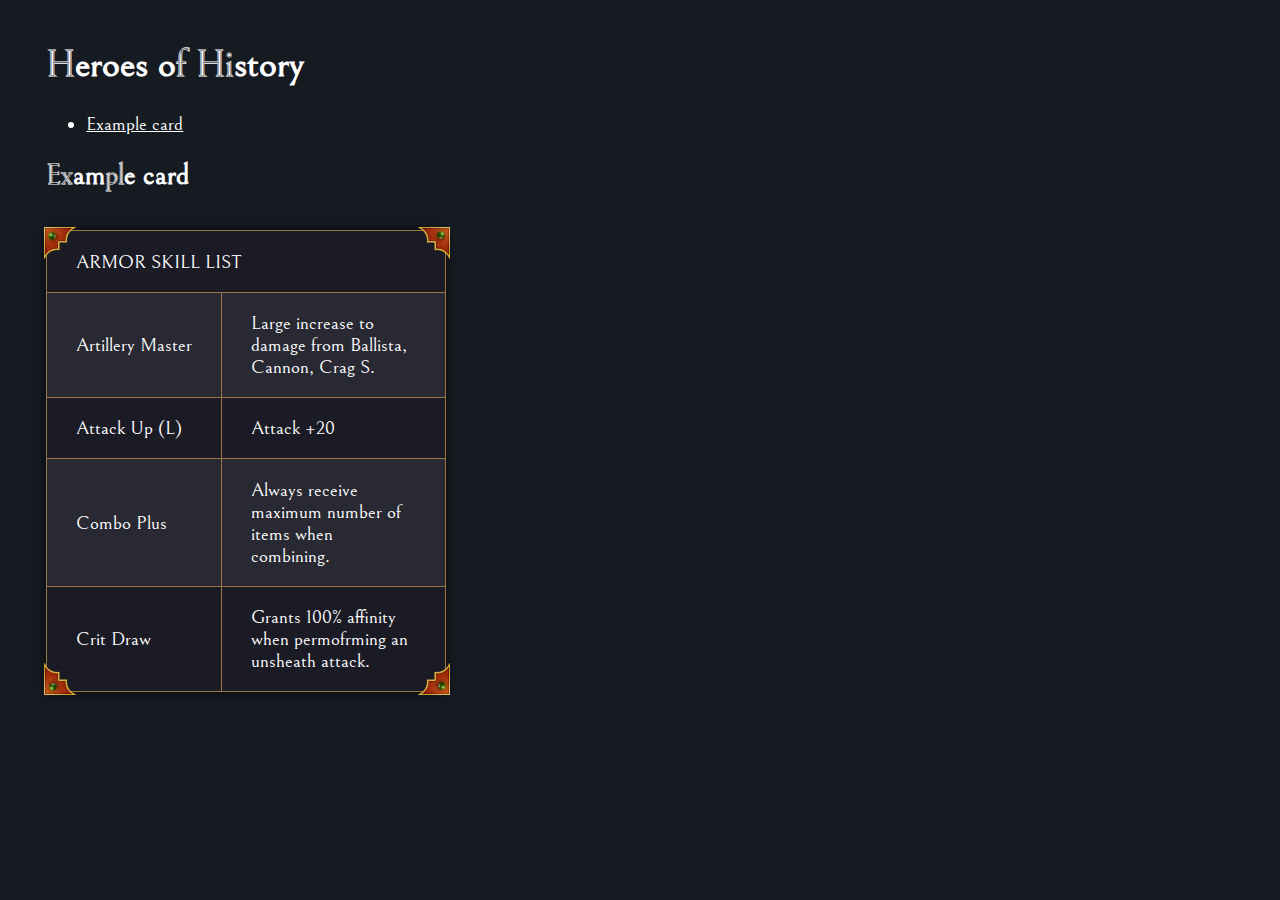
==== index.html @ 1c78c393 "wip" ====
<!doctype html>

<html lang="en">
<head>
  <meta charset="utf-8">
  <meta name="viewport" content="width=device-width, initial-scale=1">

  <title>Heroes of History</title>
  <meta name="description" content="An autonomous evolutionary trading card game">
  <meta name="author" content="SitePoint">

  <meta property="og:title" content="Heroes of History">
  <meta property="og:type" content="website">
  <meta property="og:url" content="https://www.sitepoint.com/a-basic-html5-template/">
  <meta property="og:description" content="An autonomous evolutionary trading card game">
  <meta property="og:image" content="image.png">

  <link rel="icon" href="/favicon.ico">
  <link rel="icon" href="/favicon.svg" type="image/svg+xml">
  <link rel="apple-touch-icon" href="/apple-touch-icon.png">

  <link rel="stylesheet" href="css/styles.css?v=1.0">
  <style>
      @import url('https://fonts.googleapis.com/css?family=Bellefair');

    body {
    padding: 0.5em 2em;
    font-family: "Bellefair", serif;
    font-size: 1.2em;
    color: #fff;
    background-color: #161B22;
    }

    a{
        color: #fff
    }

    p { max-width: 47%; }

    table {
    position: relative;
    margin: 2em 0;
    width: 100%;
    max-width: 400px;
    color: #fff;
    text-align: left;
    border-collapse: collapse;
    background-color: rgba(45,45,55, 0.8); 
    box-shadow: 0 0 10px rgba(0,0,0,0.8);
    }

    th, td { 
    padding: 1em 1.5em; 
    font-weight: normal;
    border: 1px solid #974;
    }

    thead { text-transform: uppercase; }
    th { white-space: nowrap; }
    td { width: 100%; }

    tbody tr:first-child * { 
    border-top: 0; /* fixes that border */
    }

    thead tr,
    tr:nth-child(even) {
    background-color: rgba(24,24,34,0.8);
    }

    /* them gribblies */
    thead:before,
    thead:after,
    tbody:before,
    tbody:after {
    content: "";
    position: absolute;
    top: -3px; left: -3px;
    display: block;
    width: 32px; 
    height: 32px;
    background: url(gribblies.png) 0 0 no-repeat;
    background-size: 100%;
    }

    thead:after {
    right: -4px;
    left: auto;
    transform: rotate(90deg);
    }

    tbody:before {
    top: auto;
    bottom: -3px;
    transform: rotate(-90deg);
    }

    tbody:after {
    top: auto;
    left: auto;
    bottom: -3px;
    right: -4px;
    transform: rotate(-180deg);
    }
</style>

</head>

<body>

    <h1>
        Heroes of History
    </h1>

    <nav>
        <ul>
            <li><a href="#example-cards">Example card</a></li>
        </ul>
    </nav>

    <h2 id="example-card">
        Example card
    </h2>

<table>
  <thead>
    <tr>
      <th colspan="2">Armor Skill List</th>   
    </tr>
  </thead>
  <tbody>
    <tr>
      <th>Artillery Master</th>
      <td>Large increase to damage from Ballista, Cannon, Crag S.</td>
    </tr>
    <tr>
      <th>Attack Up (L)</th>
      <td>Attack +20</td>
    </tr>
    <tr>
      <th>Combo Plus</th>
      <td>Always receive maximum number of items when combining.</td>
    </tr>
    <tr>
      <th>Crit Draw</th>
      <td>Grants 100% affinity when permofrming an unsheath attack.</td>
    </tr>
  </tbody>
</table>
</body>
</html>
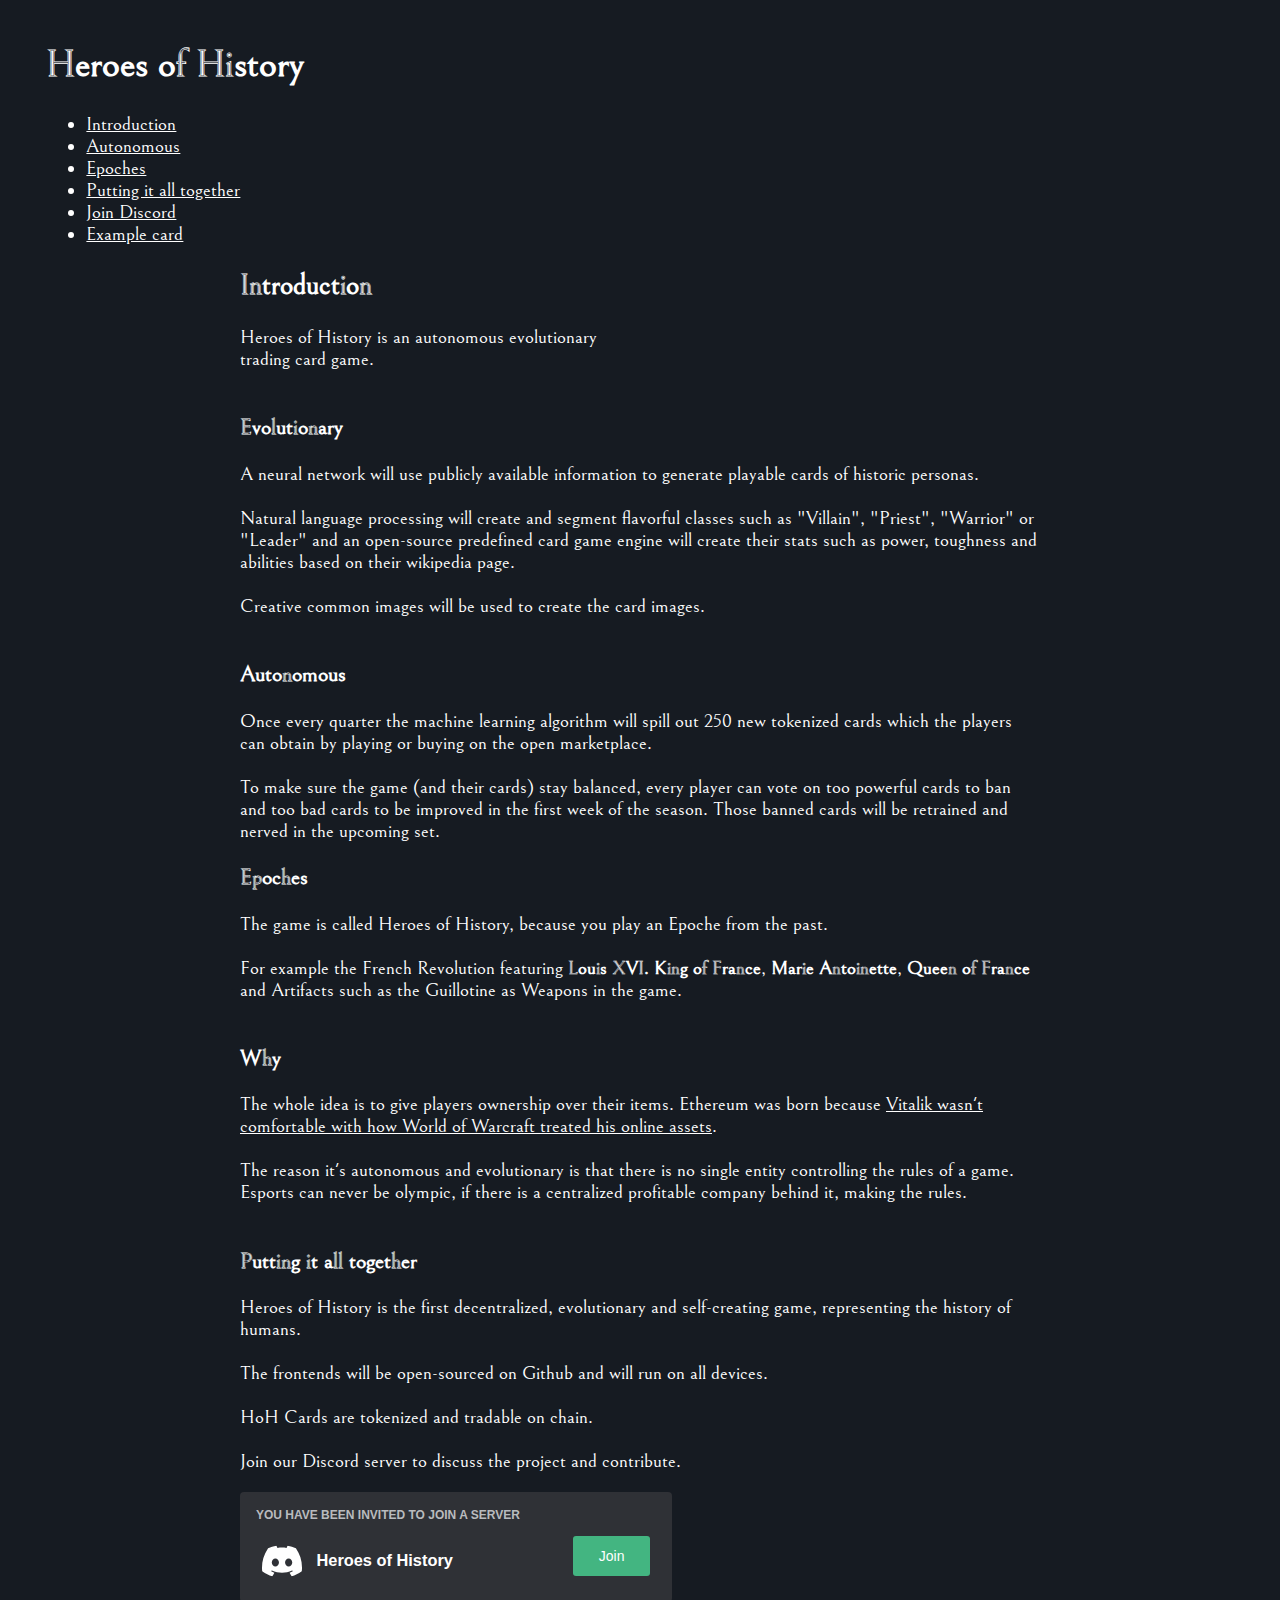
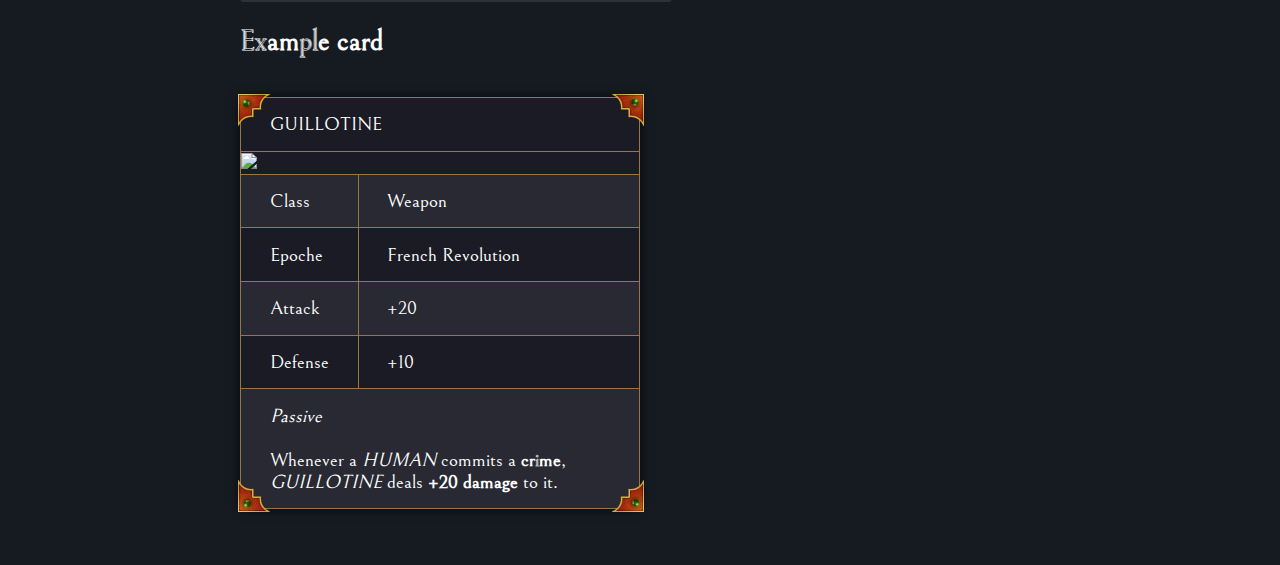
==== commit 508f16c9: "wip" ====
--- a/index.html
+++ b/index.html
@@ -1,152 +1,378 @@
-<!doctype html>
+<!DOCTYPE html>
 
 <html lang="en">
+
 <head>
-  <meta charset="utf-8">
-  <meta name="viewport" content="width=device-width, initial-scale=1">
-
-  <title>Heroes of History</title>
-  <meta name="description" content="An autonomous evolutionary trading card game">
-  <meta name="author" content="SitePoint">
-
-  <meta property="og:title" content="Heroes of History">
-  <meta property="og:type" content="website">
-  <meta property="og:url" content="https://www.sitepoint.com/a-basic-html5-template/">
-  <meta property="og:description" content="An autonomous evolutionary trading card game">
-  <meta property="og:image" content="image.png">
-
-  <link rel="icon" href="/favicon.ico">
-  <link rel="icon" href="/favicon.svg" type="image/svg+xml">
-  <link rel="apple-touch-icon" href="/apple-touch-icon.png">
-
-  <link rel="stylesheet" href="css/styles.css?v=1.0">
-  <style>
-      @import url('https://fonts.googleapis.com/css?family=Bellefair');
-
-    body {
-    padding: 0.5em 2em;
-    font-family: "Bellefair", serif;
-    font-size: 1.2em;
-    color: #fff;
-    background-color: #161B22;
-    }
-
-    a{
-        color: #fff
-    }
-
-    p { max-width: 47%; }
-
-    table {
-    position: relative;
-    margin: 2em 0;
-    width: 100%;
-    max-width: 400px;
-    color: #fff;
-    text-align: left;
-    border-collapse: collapse;
-    background-color: rgba(45,45,55, 0.8); 
-    box-shadow: 0 0 10px rgba(0,0,0,0.8);
-    }
-
-    th, td { 
-    padding: 1em 1.5em; 
-    font-weight: normal;
-    border: 1px solid #974;
-    }
-
-    thead { text-transform: uppercase; }
-    th { white-space: nowrap; }
-    td { width: 100%; }
-
-    tbody tr:first-child * { 
-    border-top: 0; /* fixes that border */
-    }
-
-    thead tr,
-    tr:nth-child(even) {
-    background-color: rgba(24,24,34,0.8);
-    }
-
-    /* them gribblies */
-    thead:before,
-    thead:after,
-    tbody:before,
-    tbody:after {
-    content: "";
-    position: absolute;
-    top: -3px; left: -3px;
-    display: block;
-    width: 32px; 
-    height: 32px;
-    background: url(gribblies.png) 0 0 no-repeat;
-    background-size: 100%;
-    }
-
-    thead:after {
-    right: -4px;
-    left: auto;
-    transform: rotate(90deg);
-    }
-
-    tbody:before {
-    top: auto;
-    bottom: -3px;
-    transform: rotate(-90deg);
-    }
-
-    tbody:after {
-    top: auto;
-    left: auto;
-    bottom: -3px;
-    right: -4px;
-    transform: rotate(-180deg);
-    }
-</style>
-
+    <meta charset="utf-8" />
+    <meta name="viewport" content="width=device-width, initial-scale=1" />
+
+    <title>Heroes of History</title>
+    <meta name="description" content="An autonomous evolutionary trading card game" />
+    <meta name="author" content="SitePoint" />
+
+    <meta property="og:title" content="Heroes of History" />
+    <meta property="og:type" content="website" />
+    <meta property="og:url" content="https://www.sitepoint.com/a-basic-html5-template/" />
+    <meta property="og:description" content="An autonomous evolutionary trading card game" />
+    <meta property="og:image" content="image.png" />
+
+    <link rel="icon" href="/favicon.ico" />
+    <link rel="icon" href="/favicon.svg" type="image/svg+xml" />
+    <link rel="apple-touch-icon" href="/apple-touch-icon.png" />
+
+    <link rel="stylesheet" href="css/styles.css?v=1.0" />
+    <style>
+        @import url("https://fonts.googleapis.com/css?family=Bellefair");
+
+        body {
+            padding: 0.5em 2em;
+            font-family: "Bellefair", serif;
+            font-size: 1.2em;
+            color: #fff;
+            background-color: #161b22;
+        }
+
+        a {
+            color: #fff;
+        }
+
+        p {
+            max-width: 47%;
+        }
+
+        table {
+            position: relative;
+            margin: 2em 0;
+            width: 100%;
+            max-width: 400px;
+            color: #fff;
+            text-align: left;
+            border-collapse: collapse;
+            background-color: rgba(45, 45, 55, 0.8);
+            box-shadow: 0 0 10px rgba(0, 0, 0, 0.8);
+        }
+
+        main {
+            margin: 0 auto;
+            max-width: 800px;
+        }
+
+        th,
+        td {
+            padding: 0.8em 1.5em;
+            font-weight: normal;
+            border: 1px solid #974;
+        }
+
+        thead {
+            text-transform: uppercase;
+        }
+
+        th {
+            white-space: nowrap;
+        }
+
+        td {
+            width: 100%;
+        }
+
+        tbody tr:first-child * {
+            border-top: 0;
+        }
+
+        thead tr,
+        tr:nth-child(even) {
+            background-color: rgba(24, 24, 34, 0.8);
+        }
+
+        thead:before,
+        thead:after,
+        tbody:before,
+        tbody:after {
+            content: "";
+            position: absolute;
+            top: -3px;
+            left: -3px;
+            display: block;
+            width: 32px;
+            height: 32px;
+            background: url(gribblies.png) 0 0 no-repeat;
+            background-size: 100%;
+        }
+
+        thead:after {
+            right: -4px;
+            left: auto;
+            transform: rotate(90deg);
+        }
+
+        tbody:before {
+            top: auto;
+            bottom: -3px;
+            transform: rotate(-90deg);
+        }
+
+        tbody:after {
+            top: auto;
+            left: auto;
+            bottom: -3px;
+            right: -4px;
+            transform: rotate(-180deg);
+        }
+
+        .discord-invite {
+            background-color: rgb(47, 49, 54);
+            border-radius: 4px;
+            box-sizing: border-box;
+            height: 110px;
+            padding: 16px;
+            width: 432px;
+            font-family: Whitney, Helvetica Neue, Helvetica, Arial, sans-serif;
+            font-size: 14px;
+        }
+
+        .discord-invite-text {
+            block-size: 16px;
+            font-size: 12px;
+            height: 16px;
+            margin-bottom: 12px;
+            margin-top: 0px;
+            text-transform: uppercase;
+            color: rgb(185, 187, 190);
+        }
+
+        .discord-invite-body {
+            display: flex;
+            justify-content: center;
+            width: 400px;
+        }
+
+        .discord-invite-details {
+            block-size: 50px;
+            display: flex;
+            flex-direction: column;
+            justify-content: space-around;
+            width: 246.2px;
+        }
+
+        .discord-invite-name {
+            margin: 0px;
+            color: white;
+            display: flex;
+        }
+
+        .discord-invite-verified {
+            color: rgb(114, 137, 218);
+            display: flex;
+            margin-right: 8px;
+        }
+
+        .discord-invite-verified-tick {
+            display: flex;
+            position: absolute;
+        }
+
+        .discord-invite-verified-tick-svg {
+            color: white;
+        }
+
+        .discord-invite-image img {
+            width: 40px;
+            height: 40px;
+            margin-top: 5px;
+            margin-right: 15px;
+        }
+
+        .discord-invite-counts {
+            margin: 0px;
+            align-items: center;
+            display: flex;
+            color: rgb(185, 187, 190);
+        }
+
+        .discord-invite-status-icon {
+            block-size: 8px;
+            border-radius: 50%;
+            inline-size: 8px;
+            margin-right: 4px;
+        }
+
+        .discord-invite-online-icon {
+            background-color: rgb(67, 181, 129);
+        }
+
+        .discord-invite-offline-icon {
+            background-color: rgb(116, 127, 141);
+        }
+
+        .discord-invite-join-button {
+            border-radius: 3px;
+            align-items: center;
+            background-color: rgb(67, 181, 129);
+            block-size: 40px;
+            box-sizing: border-box;
+            color: white;
+            display: flex;
+            inline-size: 77.8px;
+            justify-content: center;
+            margin-left: 10px;
+            padding: 2px 20px;
+            text-decoration: none;
+        }
+
+        .discord-invite-count {
+            font-size: 12px;
+            margin-right: 8px;
+        }
+    </style>
 </head>
 
 <body>
-
-    <h1>
-        Heroes of History
-    </h1>
+    <h1>Heroes of History</h1>
 
     <nav>
         <ul>
-            <li><a href="#example-cards">Example card</a></li>
+            <li><a href="#introduction">Introduction</a></li>
+            <li><a href="#autonomous">Autonomous</a></li>
+            <li><a href="#epoches">Epoches</a></li>
+            <li><a href="#putting-it-all-together">Putting it all together</a></li>
+            <li><a href="#join-discord">Join Discord</a></li>
+            <li><a href="#example-card">Example card</a></li>
         </ul>
     </nav>
 
-    <h2 id="example-card">
-        Example card
-    </h2>
-
-<table>
-  <thead>
-    <tr>
-      <th colspan="2">Armor Skill List</th>   
-    </tr>
-  </thead>
-  <tbody>
-    <tr>
-      <th>Artillery Master</th>
-      <td>Large increase to damage from Ballista, Cannon, Crag S.</td>
-    </tr>
-    <tr>
-      <th>Attack Up (L)</th>
-      <td>Attack +20</td>
-    </tr>
-    <tr>
-      <th>Combo Plus</th>
-      <td>Always receive maximum number of items when combining.</td>
-    </tr>
-    <tr>
-      <th>Crit Draw</th>
-      <td>Grants 100% affinity when permofrming an unsheath attack.</td>
-    </tr>
-  </tbody>
-</table>
+    <main>
+        <h2 id="introduction">Introduction</h2>
+
+        <div class="paper">
+            <p>Heroes of History is an autonomous evolutionary trading card game.
+                <br /><br />
+            <h3>Evolutionary</h3>
+            A neural network will use publicly available information to generate
+            playable cards of historic personas.
+            <br /><br />
+            Natural language processing will create and segment flavorful classes
+            such as "Villain", "Priest", "Warrior" or "Leader" and an open-source
+            predefined card game engine will create their stats such as power,
+            toughness and abilities based on their wikipedia page.
+            <br /><br />
+            Creative common images will be used to create the card images.
+            <br /><br />
+            <h3 id="autonomous">Autonomous</h3>
+            Once every quarter the machine learning algorithm will spill out 250 new tokenized cards which
+            the players can obtain by playing or buying on the open marketplace.
+            <br /><br />
+            To make sure the game (and their cards) stay balanced, every player can
+            vote on too powerful cards to ban and too bad cards to be improved in
+            the first week of the season. Those banned cards will be retrained and
+            nerved in the upcoming set.
+
+            <h3 id="epoches">Epoches</h3>
+            The game is called Heroes of History, because you play an Epoche from
+            the past.
+            <br /><br />
+            For example the French Revolution featuring
+            <strong>Louis XVI. King of France</strong>,
+            <strong>Marie Antoinette</strong>, <strong>Queen of France</strong> and
+            Artifacts such as the <strong></strong>Guillotine as Weapons in the
+            game. <br /><br />
+
+            <h3>
+                Why
+            </h3>
+
+            The whole idea is to give players ownership over their items. Ethereum was born because <a target="_blank"
+                rel="noreferrer"
+                href="https://markets.businessinsider.com/news/currencies/vitalik-buterin-created-ethereum-following-world-of-warcraft-debacle-2021-10">Vitalik
+                wasn't comfortable with how World of Warcraft treated his online assets</a>.
+            <br /><br />
+            The reason it's autonomous and evolutionary is that there is no single entity controlling the rules of a
+            game. Esports
+            can never be olympic, if there is a centralized profitable company
+            behind it, making the rules.
+            <br /><br />
+
+            <h3 id="putting-it-all-together">
+                Putting it all together
+            </h3>
+
+            Heroes of History is the first decentralized, evolutionary and
+            self-creating game, representing the history of humans.
+            <br /><br />
+
+            The frontends will be open-sourced on Github and will run on all devices.
+            <br /><br />
+
+            HoH Cards are tokenized and tradable on chain.
+            <br /><br />
+            Join our Discord server to discuss the project and contribute.
+
+            </p>
+        </div>
+
+        <div id="join-discord" class="discord-invite">
+            <h5 class="discord-invite-text">You have been invited to join a server</h5>
+            <div class="discord-invite-body">
+                <div class="discord-invite-image">
+                    <img src="discord.svg" />
+                </div>
+                <div class="discord-invite-details">
+                    <h3 class="discord-invite-name">
+                        Heroes of History
+                    </h3>
+                </div>
+                <a class="discord-invite-join-button" href="https://discord.gg/RBFJNGrzSf">
+                    Join
+                </a>
+            </div>
+        </div>
+
+
+        <h2 id="example-card">Example card</h2>
+
+        <table>
+            <thead>
+                <tr>
+                    <th colspan="2">Guillotine</th>
+                </tr>
+                <tr>
+                    <th colspan="2" style="padding: 0;">
+                        <div style="max-height: 300px; overflow: hidden;">
+                            <img style="margin-top:-250px"
+                                src="https://upload.wikimedia.org/wikipedia/commons/5/51/Olympe_gouges.jpg" />
+                        </div>
+                    </th>
+                </tr>
+            </thead>
+            <tbody>
+
+                <tr>
+                    <th>Class</th>
+                    <td>Weapon</td>
+                </tr>
+
+                <tr>
+                    <th>Epoche</th>
+                    <td>French Revolution </td>
+                </tr>
+                <tr>
+                    <th>Attack</th>
+                    <td>+20</td>
+                </tr>
+                <tr>
+                    <th>Defense</th>
+                    <td>+10</td>
+                </tr>
+                <tr>
+                    <td colspan="2"><i>
+                        Passive
+                    </i><br/>
+                    <br/>
+                    Whenever a <i>HUMAN</i> commits a <strong>crime</strong>, <i>GUILLOTINE</i> deals <strong>+20 damage</strong> to it.</td>
+                </tr>
+            </tbody>
+        </table>
+    </main>
 </body>
-</html>
-
+
+</html>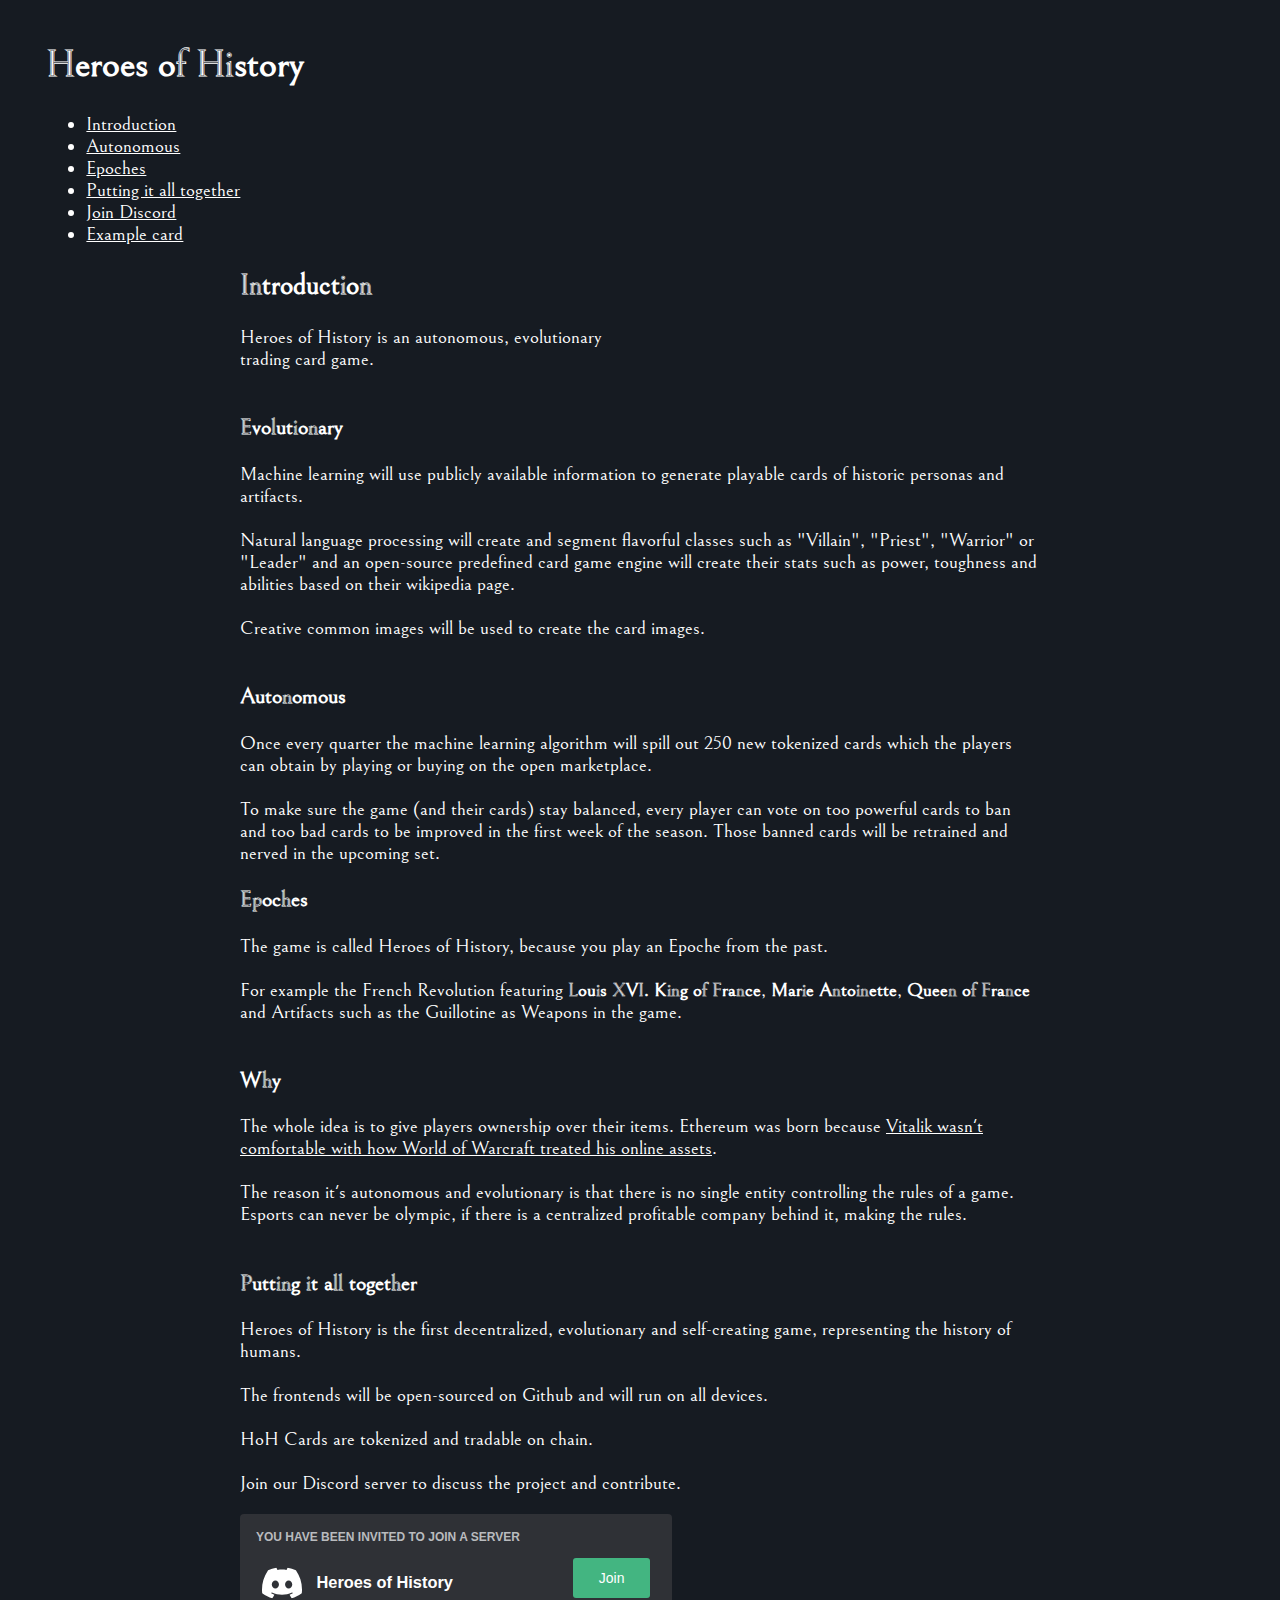
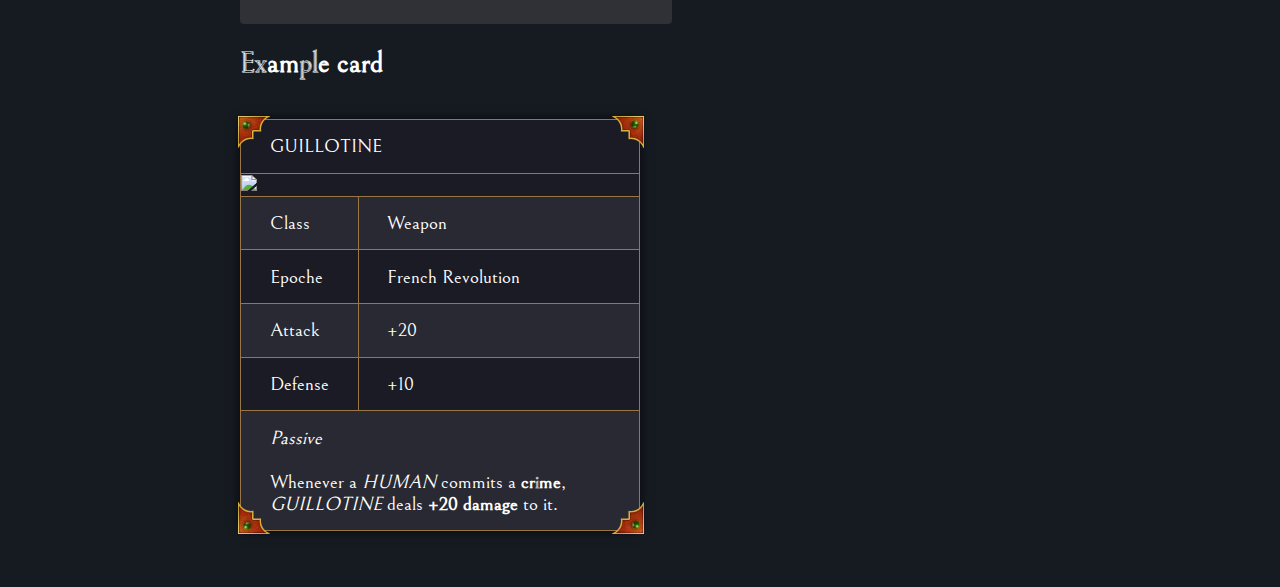
==== commit e5cfba3c: "wip" ====
--- a/index.html
+++ b/index.html
@@ -6,9 +6,26 @@
     <meta charset="utf-8" />
     <meta name="viewport" content="width=device-width, initial-scale=1" />
 
-    <title>Heroes of History</title>
-    <meta name="description" content="An autonomous evolutionary trading card game" />
-    <meta name="author" content="SitePoint" />
+    <title>Heroes of History TCG</title>
+    <meta name="title" content="Heroes of History TCG">
+    <meta name="description"
+        content="An autonomous, evolutionary trading card game that uses a neural network to generate playable cards of historic personas and artifacts.">
+
+    <meta property="og:type" content="website">
+    <meta property="og:url" content="https://metatags.io/">
+    <meta property="og:title" content="Heroes of History TCG">
+    <meta property="og:description"
+        content="An autonomous, evolutionary trading card game that uses a neural network to generate playable cards of historic personas and artifacts.">
+    <meta property="og:image"
+        content="https://metatags.io/assets/meta-tags-16a33a6a8531e519cc0936fbba0ad904e52d35f34a46c97a2c9f6f7dd7d336f2.png">
+
+    <meta property="twitter:card" content="summary_large_image">
+    <meta property="twitter:url" content="https://metatags.io/">
+    <meta property="twitter:title" content="Heroes of History TCG">
+    <meta property="twitter:description"
+        content="An autonomous, evolutionary trading card game that uses a neural network to generate playable cards of historic personas and artifacts.">
+    <meta property="twitter:image"
+        content="https://metatags.io/assets/meta-tags-16a33a6a8531e519cc0936fbba0ad904e52d35f34a46c97a2c9f6f7dd7d336f2.png">
 
     <meta property="og:title" content="Heroes of History" />
     <meta property="og:type" content="website" />
@@ -16,218 +33,18 @@
     <meta property="og:description" content="An autonomous evolutionary trading card game" />
     <meta property="og:image" content="image.png" />
 
-    <link rel="icon" href="/favicon.ico" />
-    <link rel="icon" href="/favicon.svg" type="image/svg+xml" />
-    <link rel="apple-touch-icon" href="/apple-touch-icon.png" />
-
-    <link rel="stylesheet" href="css/styles.css?v=1.0" />
-    <style>
-        @import url("https://fonts.googleapis.com/css?family=Bellefair");
-
-        body {
-            padding: 0.5em 2em;
-            font-family: "Bellefair", serif;
-            font-size: 1.2em;
-            color: #fff;
-            background-color: #161b22;
-        }
-
-        a {
-            color: #fff;
-        }
-
-        p {
-            max-width: 47%;
-        }
-
-        table {
-            position: relative;
-            margin: 2em 0;
-            width: 100%;
-            max-width: 400px;
-            color: #fff;
-            text-align: left;
-            border-collapse: collapse;
-            background-color: rgba(45, 45, 55, 0.8);
-            box-shadow: 0 0 10px rgba(0, 0, 0, 0.8);
-        }
-
-        main {
-            margin: 0 auto;
-            max-width: 800px;
-        }
-
-        th,
-        td {
-            padding: 0.8em 1.5em;
-            font-weight: normal;
-            border: 1px solid #974;
-        }
-
-        thead {
-            text-transform: uppercase;
-        }
-
-        th {
-            white-space: nowrap;
-        }
-
-        td {
-            width: 100%;
-        }
-
-        tbody tr:first-child * {
-            border-top: 0;
-        }
-
-        thead tr,
-        tr:nth-child(even) {
-            background-color: rgba(24, 24, 34, 0.8);
-        }
-
-        thead:before,
-        thead:after,
-        tbody:before,
-        tbody:after {
-            content: "";
-            position: absolute;
-            top: -3px;
-            left: -3px;
-            display: block;
-            width: 32px;
-            height: 32px;
-            background: url(gribblies.png) 0 0 no-repeat;
-            background-size: 100%;
-        }
-
-        thead:after {
-            right: -4px;
-            left: auto;
-            transform: rotate(90deg);
-        }
-
-        tbody:before {
-            top: auto;
-            bottom: -3px;
-            transform: rotate(-90deg);
-        }
-
-        tbody:after {
-            top: auto;
-            left: auto;
-            bottom: -3px;
-            right: -4px;
-            transform: rotate(-180deg);
-        }
-
-        .discord-invite {
-            background-color: rgb(47, 49, 54);
-            border-radius: 4px;
-            box-sizing: border-box;
-            height: 110px;
-            padding: 16px;
-            width: 432px;
-            font-family: Whitney, Helvetica Neue, Helvetica, Arial, sans-serif;
-            font-size: 14px;
-        }
-
-        .discord-invite-text {
-            block-size: 16px;
-            font-size: 12px;
-            height: 16px;
-            margin-bottom: 12px;
-            margin-top: 0px;
-            text-transform: uppercase;
-            color: rgb(185, 187, 190);
-        }
-
-        .discord-invite-body {
-            display: flex;
-            justify-content: center;
-            width: 400px;
-        }
-
-        .discord-invite-details {
-            block-size: 50px;
-            display: flex;
-            flex-direction: column;
-            justify-content: space-around;
-            width: 246.2px;
-        }
-
-        .discord-invite-name {
-            margin: 0px;
-            color: white;
-            display: flex;
-        }
-
-        .discord-invite-verified {
-            color: rgb(114, 137, 218);
-            display: flex;
-            margin-right: 8px;
-        }
-
-        .discord-invite-verified-tick {
-            display: flex;
-            position: absolute;
-        }
-
-        .discord-invite-verified-tick-svg {
-            color: white;
-        }
-
-        .discord-invite-image img {
-            width: 40px;
-            height: 40px;
-            margin-top: 5px;
-            margin-right: 15px;
-        }
-
-        .discord-invite-counts {
-            margin: 0px;
-            align-items: center;
-            display: flex;
-            color: rgb(185, 187, 190);
-        }
-
-        .discord-invite-status-icon {
-            block-size: 8px;
-            border-radius: 50%;
-            inline-size: 8px;
-            margin-right: 4px;
-        }
-
-        .discord-invite-online-icon {
-            background-color: rgb(67, 181, 129);
-        }
-
-        .discord-invite-offline-icon {
-            background-color: rgb(116, 127, 141);
-        }
-
-        .discord-invite-join-button {
-            border-radius: 3px;
-            align-items: center;
-            background-color: rgb(67, 181, 129);
-            block-size: 40px;
-            box-sizing: border-box;
-            color: white;
-            display: flex;
-            inline-size: 77.8px;
-            justify-content: center;
-            margin-left: 10px;
-            padding: 2px 20px;
-            text-decoration: none;
-        }
-
-        .discord-invite-count {
-            font-size: 12px;
-            margin-right: 8px;
-        }
-    </style>
+    <link rel="apple-touch-icon" sizes="180x180" href="apple-touch-icon.png">
+    <link rel="icon" type="image/png" sizes="32x32" href="favicon-32x32.png">
+    <link rel="icon" type="image/png" sizes="16x16" href="favicon-16x16.png">
+    <link rel="manifest" href="site.webmanifest">
+    <link rel="mask-icon" href="safari-pinned-tab.svg" color="#5bbad5">
+    <meta name="msapplication-TileColor" content="#ffffff">
+    <meta name="theme-color" content="#ffffff">
+    <link rel="stylesheet" href="style.css" />
 </head>
 
 <body>
+    
     <h1>Heroes of History</h1>
 
     <nav>
@@ -245,11 +62,11 @@
         <h2 id="introduction">Introduction</h2>
 
         <div class="paper">
-            <p>Heroes of History is an autonomous evolutionary trading card game.
+            <p>Heroes of History is an autonomous, evolutionary trading card game.
                 <br /><br />
             <h3>Evolutionary</h3>
-            A neural network will use publicly available information to generate
-            playable cards of historic personas.
+            Machine learning will use publicly available information to generate
+            playable cards of historic personas and artifacts.
             <br /><br />
             Natural language processing will create and segment flavorful classes
             such as "Villain", "Priest", "Warrior" or "Leader" and an open-source
@@ -365,10 +182,12 @@
                 </tr>
                 <tr>
                     <td colspan="2"><i>
-                        Passive
-                    </i><br/>
-                    <br/>
-                    Whenever a <i>HUMAN</i> commits a <strong>crime</strong>, <i>GUILLOTINE</i> deals <strong>+20 damage</strong> to it.</td>
+                            Passive
+                        </i><br />
+                        <br />
+                        Whenever a <i>HUMAN</i> commits a <strong>crime</strong>, <i>GUILLOTINE</i> deals <strong>+20
+                            damage</strong> to it.
+                    </td>
                 </tr>
             </tbody>
         </table>
--- a/style.css
+++ b/style.css
@@ -0,0 +1,202 @@
+@import url("https://fonts.googleapis.com/css?family=Bellefair");
+
+body {
+  padding: 0.5em 2em;
+  font-family: "Bellefair", serif;
+  font-size: 1.2em;
+  color: #fff;
+  background-color: #161b22;
+}
+
+a {
+  color: #fff;
+}
+
+p {
+  max-width: 47%;
+}
+
+table {
+  position: relative;
+  margin: 2em 0;
+  width: 100%;
+  max-width: 400px;
+  color: #fff;
+  text-align: left;
+  border-collapse: collapse;
+  background-color: rgba(45, 45, 55, 0.8);
+  box-shadow: 0 0 10px rgba(0, 0, 0, 0.8);
+}
+
+main {
+  margin: 0 auto;
+  max-width: 800px;
+}
+
+th,
+td {
+  padding: 0.8em 1.5em;
+  font-weight: normal;
+  border: 1px solid #974;
+}
+
+thead {
+  text-transform: uppercase;
+}
+
+th {
+  white-space: nowrap;
+}
+
+td {
+  width: 100%;
+}
+
+tbody tr:first-child * {
+  border-top: 0;
+}
+
+thead tr,
+tr:nth-child(even) {
+  background-color: rgba(24, 24, 34, 0.8);
+}
+
+thead:before,
+thead:after,
+tbody:before,
+tbody:after {
+  content: "";
+  position: absolute;
+  top: -3px;
+  left: -3px;
+  display: block;
+  width: 32px;
+  height: 32px;
+  background: url(gribblies.png) 0 0 no-repeat;
+  background-size: 100%;
+}
+
+thead:after {
+  right: -4px;
+  left: auto;
+  transform: rotate(90deg);
+}
+
+tbody:before {
+  top: auto;
+  bottom: -3px;
+  transform: rotate(-90deg);
+}
+
+tbody:after {
+  top: auto;
+  left: auto;
+  bottom: -3px;
+  right: -4px;
+  transform: rotate(-180deg);
+}
+
+.discord-invite {
+  background-color: rgb(47, 49, 54);
+  border-radius: 4px;
+  box-sizing: border-box;
+  height: 110px;
+  padding: 16px;
+  width: 432px;
+  font-family: Whitney, Helvetica Neue, Helvetica, Arial, sans-serif;
+  font-size: 14px;
+}
+
+.discord-invite-text {
+  block-size: 16px;
+  font-size: 12px;
+  height: 16px;
+  margin-bottom: 12px;
+  margin-top: 0px;
+  text-transform: uppercase;
+  color: rgb(185, 187, 190);
+}
+
+.discord-invite-body {
+  display: flex;
+  justify-content: center;
+  width: 400px;
+}
+
+.discord-invite-details {
+  block-size: 50px;
+  display: flex;
+  flex-direction: column;
+  justify-content: space-around;
+  width: 246.2px;
+}
+
+.discord-invite-name {
+  margin: 0px;
+  color: white;
+  display: flex;
+}
+
+.discord-invite-verified {
+  color: rgb(114, 137, 218);
+  display: flex;
+  margin-right: 8px;
+}
+
+.discord-invite-verified-tick {
+  display: flex;
+  position: absolute;
+}
+
+.discord-invite-verified-tick-svg {
+  color: white;
+}
+
+.discord-invite-image img {
+  width: 40px;
+  height: 40px;
+  margin-top: 5px;
+  margin-right: 15px;
+}
+
+.discord-invite-counts {
+  margin: 0px;
+  align-items: center;
+  display: flex;
+  color: rgb(185, 187, 190);
+}
+
+.discord-invite-status-icon {
+  block-size: 8px;
+  border-radius: 50%;
+  inline-size: 8px;
+  margin-right: 4px;
+}
+
+.discord-invite-online-icon {
+  background-color: rgb(67, 181, 129);
+}
+
+.discord-invite-offline-icon {
+  background-color: rgb(116, 127, 141);
+}
+
+.discord-invite-join-button {
+  border-radius: 3px;
+  align-items: center;
+  background-color: rgb(67, 181, 129);
+  block-size: 40px;
+  box-sizing: border-box;
+  color: white;
+  display: flex;
+  inline-size: 77.8px;
+  justify-content: center;
+  margin-left: 10px;
+  padding: 2px 20px;
+  text-decoration: none;
+}
+
+.discord-invite-count {
+  font-size: 12px;
+  margin-right: 8px;
+}
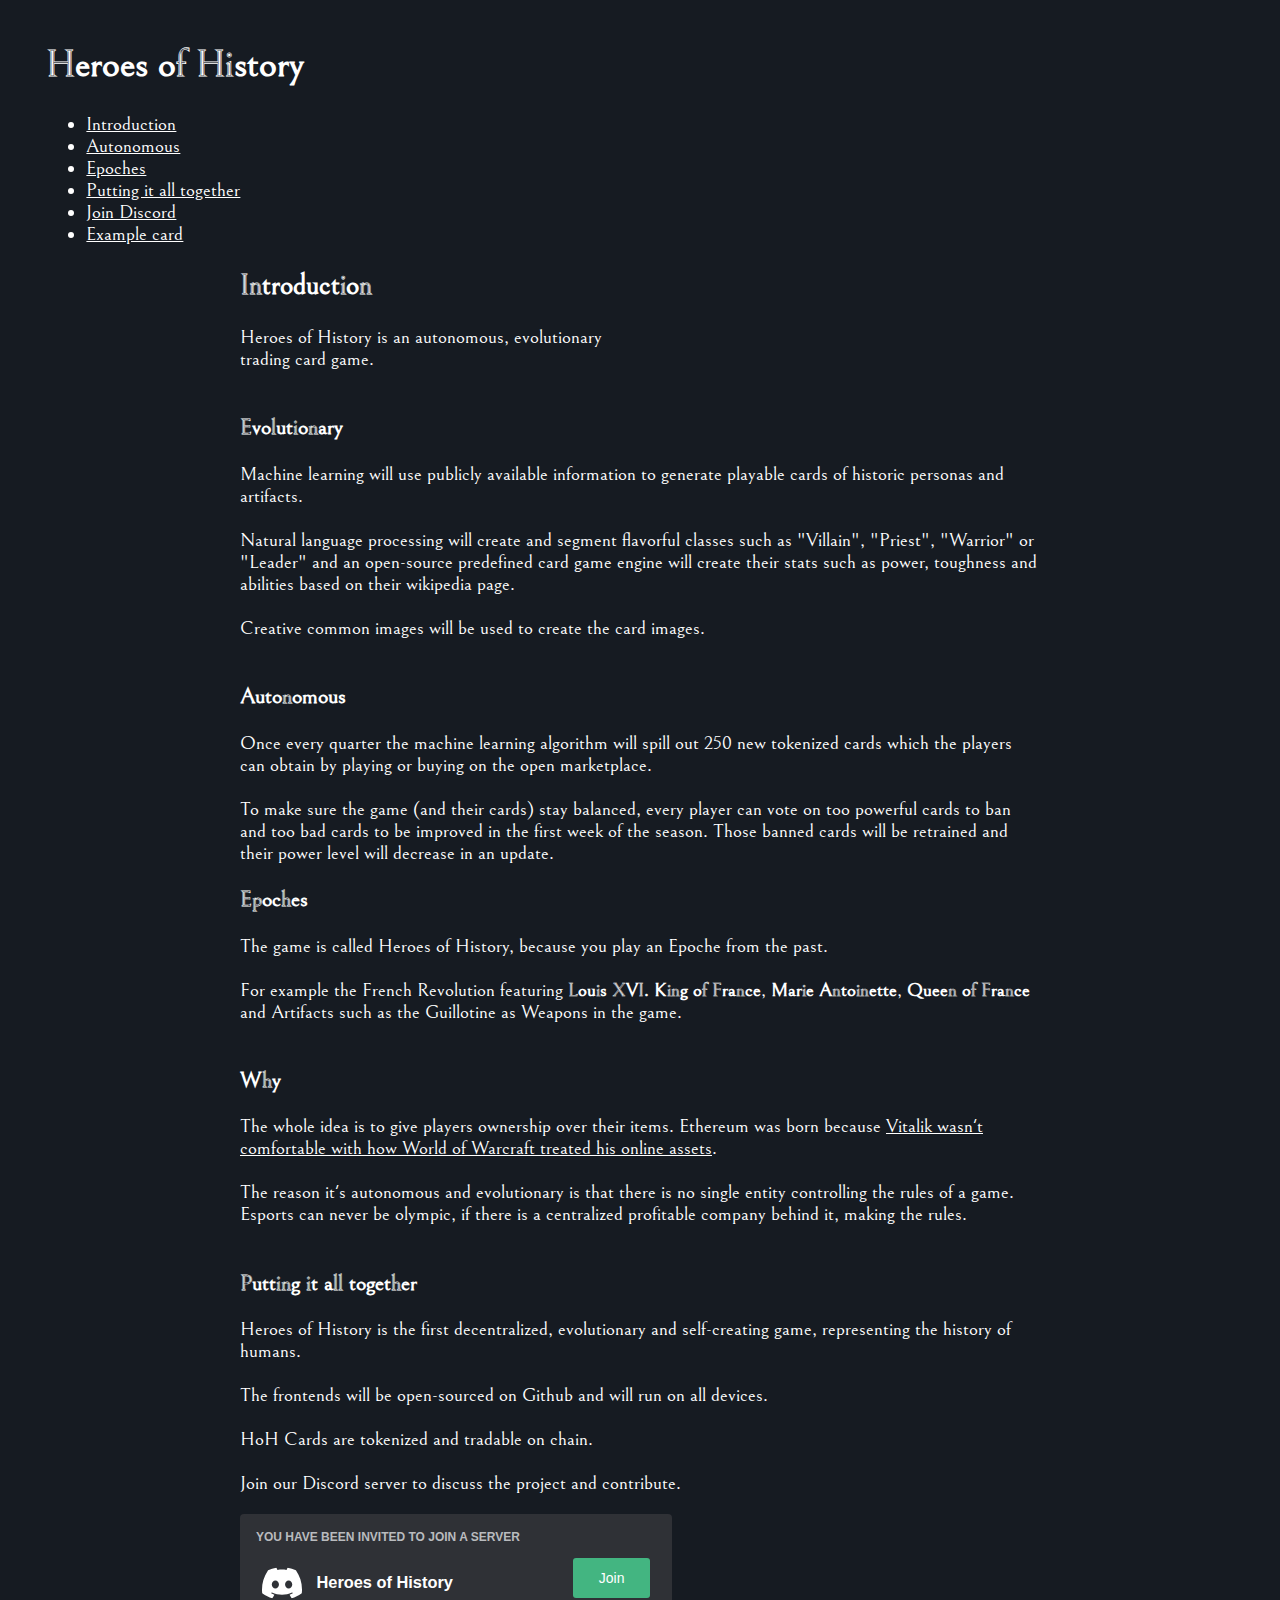
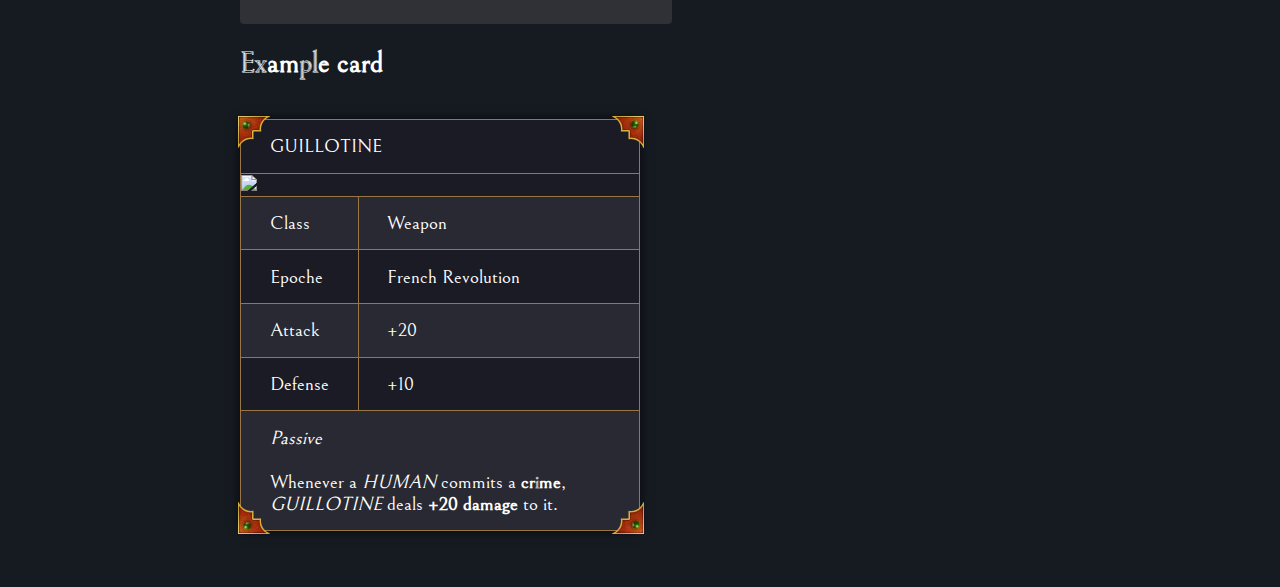
==== commit 45a11f37: "wip" ====
--- a/index.html
+++ b/index.html
@@ -17,7 +17,7 @@
     <meta property="og:description"
         content="An autonomous, evolutionary trading card game that uses a neural network to generate playable cards of historic personas and artifacts.">
     <meta property="og:image"
-        content="https://metatags.io/assets/meta-tags-16a33a6a8531e519cc0936fbba0ad904e52d35f34a46c97a2c9f6f7dd7d336f2.png">
+        content="og-image.png">
 
     <meta property="twitter:card" content="summary_large_image">
     <meta property="twitter:url" content="https://metatags.io/">
@@ -25,13 +25,13 @@
     <meta property="twitter:description"
         content="An autonomous, evolutionary trading card game that uses a neural network to generate playable cards of historic personas and artifacts.">
     <meta property="twitter:image"
-        content="https://metatags.io/assets/meta-tags-16a33a6a8531e519cc0936fbba0ad904e52d35f34a46c97a2c9f6f7dd7d336f2.png">
+        content="https://www.heroesofhistory.xyz/og-image.png">
 
     <meta property="og:title" content="Heroes of History" />
     <meta property="og:type" content="website" />
     <meta property="og:url" content="https://www.sitepoint.com/a-basic-html5-template/" />
     <meta property="og:description" content="An autonomous evolutionary trading card game" />
-    <meta property="og:image" content="image.png" />
+    <meta property="og:image" content="https://www.heroesofhistory.xyz/og-image.png" />
 
     <link rel="apple-touch-icon" sizes="180x180" href="apple-touch-icon.png">
     <link rel="icon" type="image/png" sizes="32x32" href="favicon-32x32.png">
@@ -82,7 +82,7 @@
             To make sure the game (and their cards) stay balanced, every player can
             vote on too powerful cards to ban and too bad cards to be improved in
             the first week of the season. Those banned cards will be retrained and
-            nerved in the upcoming set.
+            their power level will decrease in an update.
 
             <h3 id="epoches">Epoches</h3>
             The game is called Heroes of History, because you play an Epoche from
--- a/style.css
+++ b/style.css
@@ -120,7 +120,8 @@
 .discord-invite-body {
   display: flex;
   justify-content: center;
-  width: 400px;
+  width: 100%;
+  max-width: 400px;
 }
 
 .discord-invite-details {
